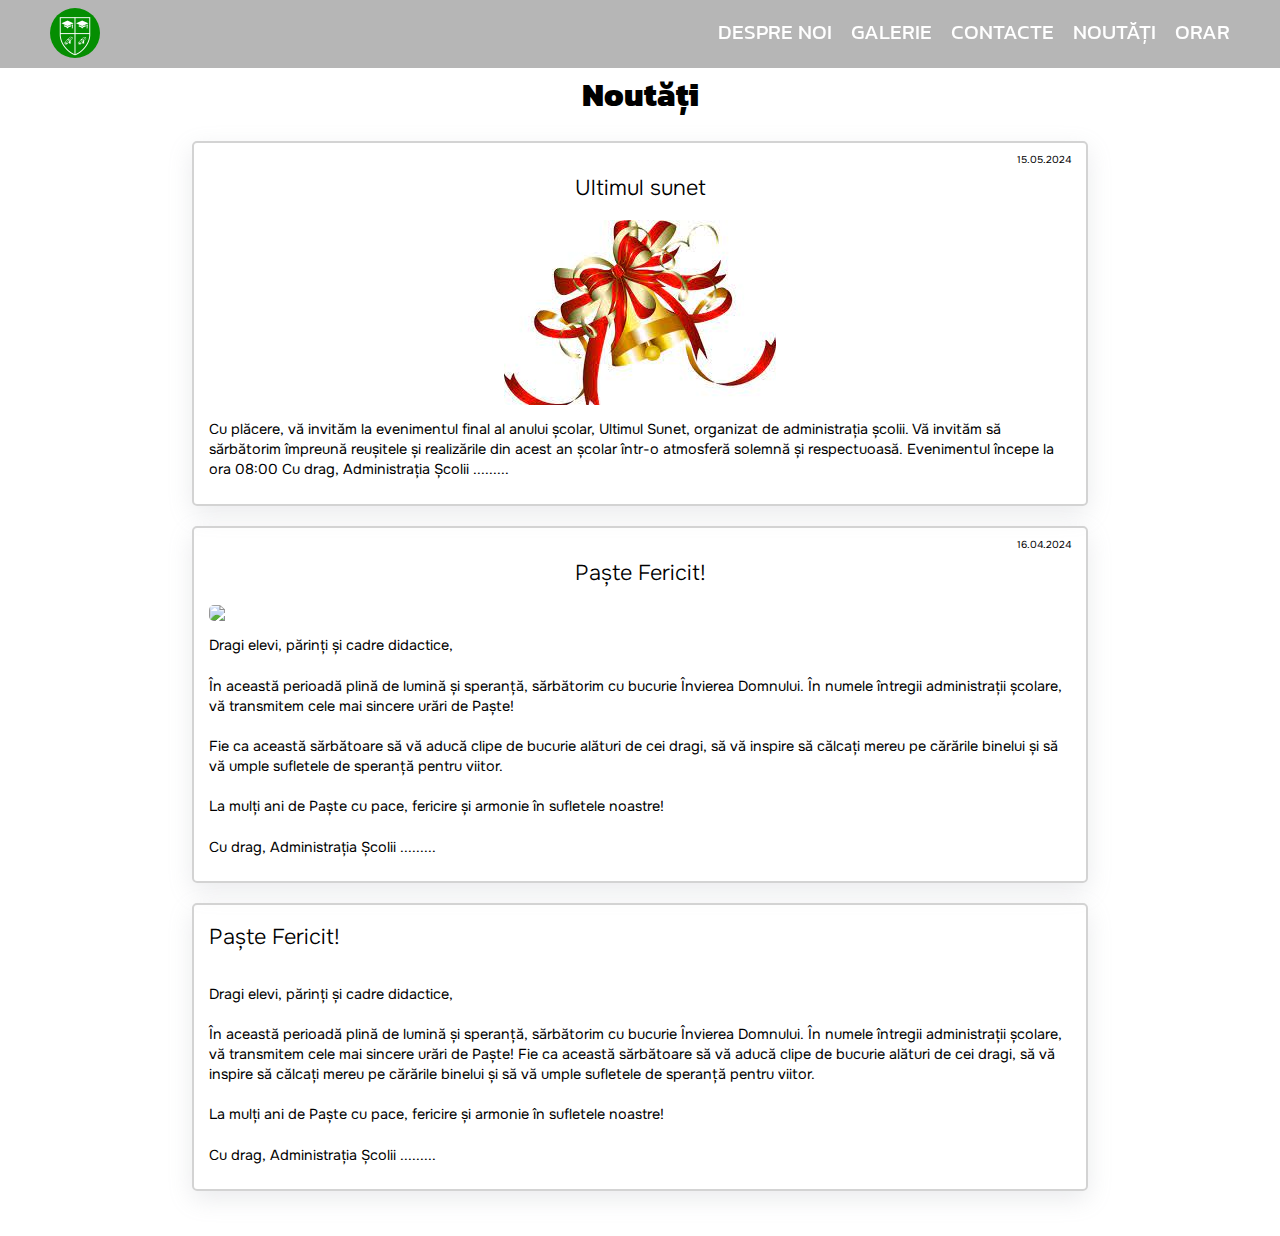
==== pages/noutati.html @ ee34f242 "Add files via upload" ====
<!DOCTYPE html>
<html>
<head>
    <meta charset="UTF-8">
    <meta name="viewport" content="width=device-width, initial-scale=1.0">
    <title>Noutăți-IP Gimnaziul....</title>
   
    <link href="https://unpkg.com/aos@2.3.1/dist/aos.css" rel="stylesheet">

    <link rel="stylesheet" href="../css/style.css">
    <link rel="icon" href="../images/favicon.png">
    <link rel="stylesheet" href="https://cdnjs.cloudflare.com/ajax/libs/font-awesome/5.15.2/css/all.min.css">
    <link rel="stylesheet" href="../css/lightbox.css">

    <script type="text/javascript" src="https://cdn.jsdelivr.net/npm/@emailjs/browser@3/dist/email.min.js"></script>
    <script src="https://unpkg.com/aos@2.3.1/dist/aos.js"></script>

    <script type="text/javascript" src="../js/lightbox.js" defer></script>
    <script type="text/javascript" src="../js/main.js" defer></script>
</head>

<body>
    <header data-aos="fade-down">
        <a href="../index.html">
            <img class="header-logo" src="../images/logo.png">
        </a>

        <nav id="navbar">
            <a onclick="mobileMenu()" href="../index.html#despre">Despre noi</a>
            <a onclick="mobileMenu()" href="../index.html#galerie">Galerie</a>
            <a onclick="mobileMenu()" href="../index.html#contacte">Contacte</a>
            <a onclick="mobileMenu()" href="noutati.html">Noutăți</a>
            <a onclick="mobileMenu()" href="orar.html">Orar</a>

            <i  onclick="mobileMenu()" id="hamburger" class="fas fa-bars"></i>
        </nav>

    </header>

    <main>
        <section id="noutăți">

            <h1 class="centered">Noutăți</h1>
            
            <div class="noutate">

                <div class="noutate-data">15.05.2024</div>
                <h2 class="centered">Ultimul sunet</h2>

                <img  src="../images/ultimul sunet.jpg">
                <p>
                    Cu plăcere, vă invităm la evenimentul final al anului școlar, Ultimul Sunet, organizat de
                    administrația școlii. Vă invităm să sărbătorim împreună reușitele și realizările din acest an școlar
                    într-o atmosferă solemnă și respectuoasă.
                    Evenimentul începe la ora 08:00
                    Cu drag,
                    Administrația Școlii .........
                </p>
            </div>


             <div class="noutate">

                <div class="noutate-data">16.04.2024</div>
                <h2 class="centered">Paște Fericit!</h2>

                <img  src="https://encrypted-tbn0.gstatic.com/images?q=tbn:ANd9GcRS3eafngJSREI2-_-1RhaP6YCMeqpr4FowJg&s">
                <p>
                    Dragi elevi, părinți și cadre didactice,
                    <br /><br />
                    În această perioadă plină de lumină și speranță, sărbătorim cu bucurie Învierea Domnului. În numele
                    întregii administrații școlare, vă transmitem cele mai sincere urări de Paște!
                    <br /><br />
                    Fie ca această sărbătoare să vă aducă clipe de bucurie alături de cei dragi, să vă inspire să
                    călcați mereu pe cărările binelui și să vă umple sufletele de speranță pentru viitor.
                    <br /><br />
                    La mulți ani de Paște cu pace, fericire și armonie în sufletele noastre!
                    <br /><br />
                    Cu drag,
                    Administrația Școlii .........
                </p>
            </div>



            <div class="noutate">
                <h2>Paște Fericit!</h2>

                <img src="">
                <p>
                    Dragi elevi, părinți și cadre didactice,
                    <br /><br />
                    În această perioadă plină de lumină și speranță, sărbătorim cu bucurie Învierea Domnului. În numele
                    întregii administrații școlare, vă transmitem cele mai sincere urări de Paște! Fie ca această sărbătoare să vă aducă clipe de bucurie alături de cei dragi, să vă inspire să
                    călcați mereu pe cărările binelui și să vă umple sufletele de speranță pentru viitor.
                    <br /><br />
                    La mulți ani de Paște cu pace, fericire și armonie în sufletele noastre!
                    <br /><br />
                    Cu drag,
                    Administrația Școlii .........
                </p>
            </div>

        </section>
    </main>

</body>
</html>
---- css/style.css ----
@import url('https://fonts.googleapis.com/css2?family=Kanit:ital,wght@0,100;0,200;0,300;0,400;0,500;0,600;0,700;0,800;0,900;1,100;1,200;1,300;1,400;1,500;1,600;1,700;1,800;1,900&family=Onest:wght@100..900&display=swap');

*{
    box-sizing: border-box;
}

html {
    font-size: 16px;
    font-family: Onest;
}

body {
    margin: 0px;  /*lipeste body de pagina*/
}

.header-logo {
    height: 50px;
    border-radius: 50px; /*optional*/
}

header {
    background-color: #8686869a;
    padding: 8px 50px 5px 50px;
    
    position: fixed; /*pozitie fixata*/
    width: 100%;
    top: 0px;
    left: 0px;
    z-index: 3; /*poate urca elementele unul peste altul*/

    backdrop-filter: blur(5px);
}
nav {
    float: right;
    padding-top: 8px; /*distanta de sus*/
}

nav a {
    font-size: 130%;
    text-transform: uppercase; /*toate literele sa fie mari*/
    color: white;
    margin-left:15px; /*textul din Nav sa fie cu spatiu intre ele*/
    font-family:Kanit; /*pentru antet fontul*/
}

a {
    text-decoration: none; /*toate linkurile sa nu aiba liniile de jos*/
}

h1 {
    font-family: Kanit;
    font-weight: 800;  /*greutatea fontului de la 100-900 */
    font-size:200%;
}

h2 {
    font-weight: 300; /*grutatea h2 cu 300*/
}

section {
    padding: 50px 15% 25px 15%;
    position: relative;
}

p {
    line-height: 140%;/*distanta dintre rinduri sa fie mai citibil*/
}

#intro{
    min-height: max(100dvh, 650px); /*dispozitive mobile*/
    background: linear-gradient(#4141413f, #4141413f), url("../images/index.jpg");/*deasupra ca pelicula */ /*imaginea de fundal  url linkul de la imagine din scoala */
    background-size: cover;/*as acopere imaginea respectiva*/
    position:relative; /*parintele R cu A sa ascuns navigarea*/
    
}


.logo {
    height: 100px; /*inaltimea imaginii*/
    border-radius: 50%  /* va fi cerc*/
}

.intro-content {
    position: absolute; /*un element peste altul*/
    left: 8%; /*de la stinga*/
    top: 20%; /*de sus*/
    color: white; 
}


.intro-content h1{
    font-size: 250%; /*marim fontul de 2.5 ori*/

    margin-top: 0px; /* sa fie mai aproape de logoul*/
    margin-bottom: -15px; /*logoul mai aproape de scris*/
}

.intro-btn{
    color:white;
    font-size: 110%;
    background: #ffffff50;
    padding: 12px;
    border: 2px solid #ffffff99;
    border-radius: 5px;

    margin-top: 5px;
    margin-right: 10px;
    display: inline-block;
}
.intro-btn:hover {
    opacity: 80%; 
}

#despre-btn{
    background-color: #66f05a7d;
}

.centered {
    text-align: center; 
    
}

.p-despre {        
    box-shadow: rgba(149, 157, 165, 0.2) 0px 8px 24px;      /* adaugam o umbra pentru acest div box shadow*/
    padding: 15px 20px;
    border-radius: 5px;
    text-align: justify;

    background-color: white;
}

.custom-shape-divider-bottom-1709460498 {
    position: absolute;
    bottom: 0;
    left: 0;
    width: 100%;
    overflow: hidden;
    line-height: 0;
}

.custom-shape-divider-bottom-1709460498 svg {
    position: relative;
    display: block;
    width: calc(100% + 1.3px);
    height: 120px;
}

.custom-shape-divider-bottom-1709460498 .shape-fill {
    fill: #FFFFFF;
}

.slideshow {
    height: max(60dvh, 250px);

    border: 2px solid black;
    border-radius: 5px;
}

.slide {
    height: 100%;
    width: 100%;
    position: relative;
}

.slide img {
    width: 100%;
    height: 100%;
    object-fit:cover;
}

.slide-text {
    position: absolute;
    width: 100%;
    height: 100%;
    top: 0px;
    left: 0px; 
    color: white;
    text-align: center; 
    
   
    background-color: #000000aa; 
    
    display: flex;
  flex-direction: column;
    
  align-items: center;
  justify-content: center;
    
}
.slide-text p {
    padding: 5px 10%;
}

.slide-text i {
    font-size: 250%;
}

section > i {
    font-size: 34px;
    position: absolute;
    z-index: -1;
}
.i1 {
    top: 6% ;
    left: 13%; 
    animation: icon-anim 3s infinite;
}
.i2 {
    bottom: 1%;
    left: 25%; 
    animation: icon-anim 2.5s infinite;
}
.i3 {
    bottom: 28%;
    left: 10%; 
    animation: icon-anim 4s 1.5s infinite;
}
.i4 {
    bottom: 36%;
    right: 8%; 
    animation: icon-anim 2.2s 0.3s infinite;
}

.i5 {
    top: 26%; 
    right: 6%;
    animation: icon-anim 2.7s 1s infinite;
}
.i6 {
    top: 5%;
    right: 16%;
    animation: icon-anim 3s 0.7s infinite;
}

.i7 {
    bottom: 7%;
    left: 5%; 
    animation: icon-anim 3.5s 0.2s infinite;
}

.i8 {
    left: 5%;
    top: 40%;
    animation: icon-anim 3s  1.2s infinite;
}

.i9 {
    bottom: 2%;
    right: 11%;
    animation: icon-anim 2.1s 0.2s infinite;
}

@keyframes icon-anim {
    0% { transform: scale(1) rotate(0deg); }
    40% { transform: scale(1.15) rotate(30deg); }
    70% { transform: rotate(-30deg); }
    100% { transform: scale(1) rotate(0deg); }
}
.galerie-container {
    display: flex;
    flex-wrap: wrap;/*sa treaca din rind nou imaginile daca nu incap*/
    gap: 15px;
    justify-content: center;  /*doar acestea 3 */
}

.galerie-container img{
    width: 300px;
    height: 250px;
    object-fit: cover;
    border-radius: 5px;
    transition: 0.3s;
    
}
.galerie-container img:hover { /* tranzitia la imagini*/
    transform: scale(1.05);
}

.row {
     overflow: auto;
}

.col-50 {
    float: left; /*aliniaza la stinga*/
    width: 50%;  /*latimea 50% */
}

.harta {
    width: 100%;
    height: 420px;
    border-radius: 10px;
}

.contacte-info a{
    color: black;
}

.formular-container {
    background-color: #ffffff55;

    padding: 2px 10px 20px 10px;
    text-align: center;
    margin-top: 15px;
    max-width: 500px;

    margin-right: 35px;
    border-radius: 10px;
}

.formular-container input, .formular-container textarea {
    width: 80%;
    margin-bottom: 10px;
    border-radius: 4px;
    border: 1px solid gray;
    padding: 5px;
    font-family: inherit; 
    font-size: 15px;

    resize: none;
}

#contacte {
    background:linear-gradient(white, #4c6b76b4);
}
footer {
    text-align: center;
    background-color:#4c6b76b4;
    color:white;
    padding: 15px;

}

#hamburger {
    color: White;
    font-size: 170%;
    position: absolute;
    right: 20px;
    top: 18px;
    cursor: pointer;   /*se schimba cursorul*/
    display: none; /*iconita ascunsa*/
}


.orar-imagini a {
   position: relative;
   height: 220px;
   width: 220px;
                      
   display: block;
}

.orar-text {
    position: absolute;
    color: white;
    background-color: #00000070;
    width: 100%;
    height: 100%;
    font-size: 200%;

    display: flex;
   justify-content: center;
   align-items: center;
}

.orar-imagini {
    border-top: 2px solid lightgray;
    margin-top: 10px;
    padding-top: 15px;

    display: flex;
    justify-content: space-evenly;
    flex-wrap:wrap;
    gap: 15px;/*distanta minima intre elemente*/
}

.orar-imagini img {
    width: 100%;
    height: 100%;
    object-fit: cover;

    text-align: center;
}

.orar-detalii {
    border: 2px solid lightgray;
    padding: 15px;
    max-width: 1000px;
    margin-left: auto;
    margin-right: auto;
}

.orar-detalii summary {
    font-weight: bold;
    cursor: pointer;
}

.noutate {                    /*pagina noutate tabel gri*/
    border: 2px solid lightgray;
    border-radius: 5px;
    padding: 0px 15px 10px 15px;
    box-shadow: rgba(149, 157, 165, 0.2) 0px 8px 24px;

    max-width: 1000px;        /*imaginea din pagina noutate setarile*/
    display: block;
    margin-left: auto;
    margin-right: auto;

    margin-bottom: 20px;
}

.noutate {
    font-size: 90%;
}

.noutate img {                     /*aranjarea imaginii cu iepuras*/
    max-height: 250px;
    border-radius: 5px;

    display: block;
    margin-left: auto;
    margin-right: auto;
    
}

.noutate-data {
    text-align: right;
    font-size: 70%;
    position: relative;
    top: 10px;
}
@media (max-width: 1200px) {
    .galerie-container img {
        width: 270px;
        height: 210px;
    }
}

@media (max-width: 800px) {/*setarile pentru ecrane mai mici de 8oopx*/

        html {
            font-size: 16px;
        }

        .intro-content h1 {
            font-size: 200%;
        }


        section {
            padding-left: 10px;
            padding-right: 10px;
        }

        .galerie-container img {
            width: 160px;
            height: 140px;
        }


        .col-50{
            width: 100%;
        }

        .formular-container {
            width: 100%;
            max-width: none;
            margin-bottom: 15px;
        }

        header {
            padding-left: 15px;
        }

        nav a {
            display: none; /*ascundem*/
        }

        #hamburger {
            display: block;
        }

        nav.mobile a {
            display: block;
            text-align: center;
            margin-bottom: 10px;

        }

        nav.mobile {
            float:none;
            padding: 0;
        }
    }
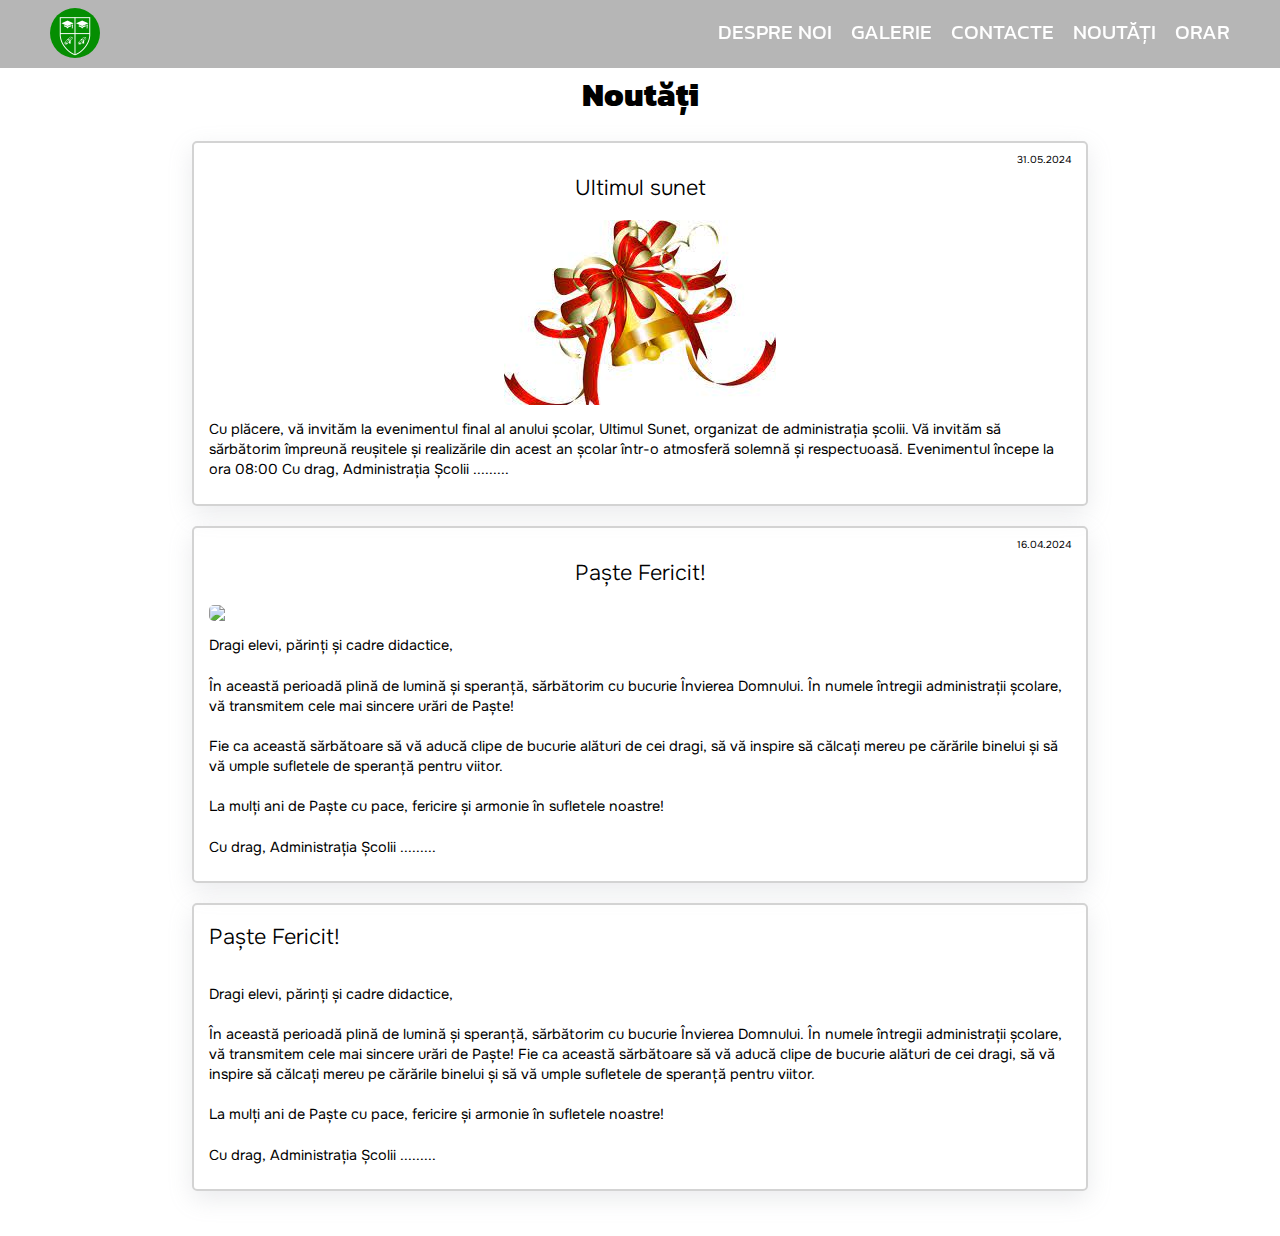
==== commit 19987926: "Add files via upload" ====
--- a/pages/noutati.html
+++ b/pages/noutati.html
@@ -29,7 +29,7 @@
             <a onclick="mobileMenu()" href="../index.html#despre">Despre noi</a>
             <a onclick="mobileMenu()" href="../index.html#galerie">Galerie</a>
             <a onclick="mobileMenu()" href="../index.html#contacte">Contacte</a>
-            <a onclick="mobileMenu()" href="noutati.html">Noutăți</a>
+            <a onclick="mobileMenu()" href="noutăți.html">Noutăți</a>
             <a onclick="mobileMenu()" href="orar.html">Orar</a>
 
             <i  onclick="mobileMenu()" id="hamburger" class="fas fa-bars"></i>
@@ -44,7 +44,7 @@
             
             <div class="noutate">
 
-                <div class="noutate-data">15.05.2024</div>
+                <div class="noutate-data">31.05.2024</div>
                 <h2 class="centered">Ultimul sunet</h2>
 
                 <img  src="../images/ultimul sunet.jpg">
